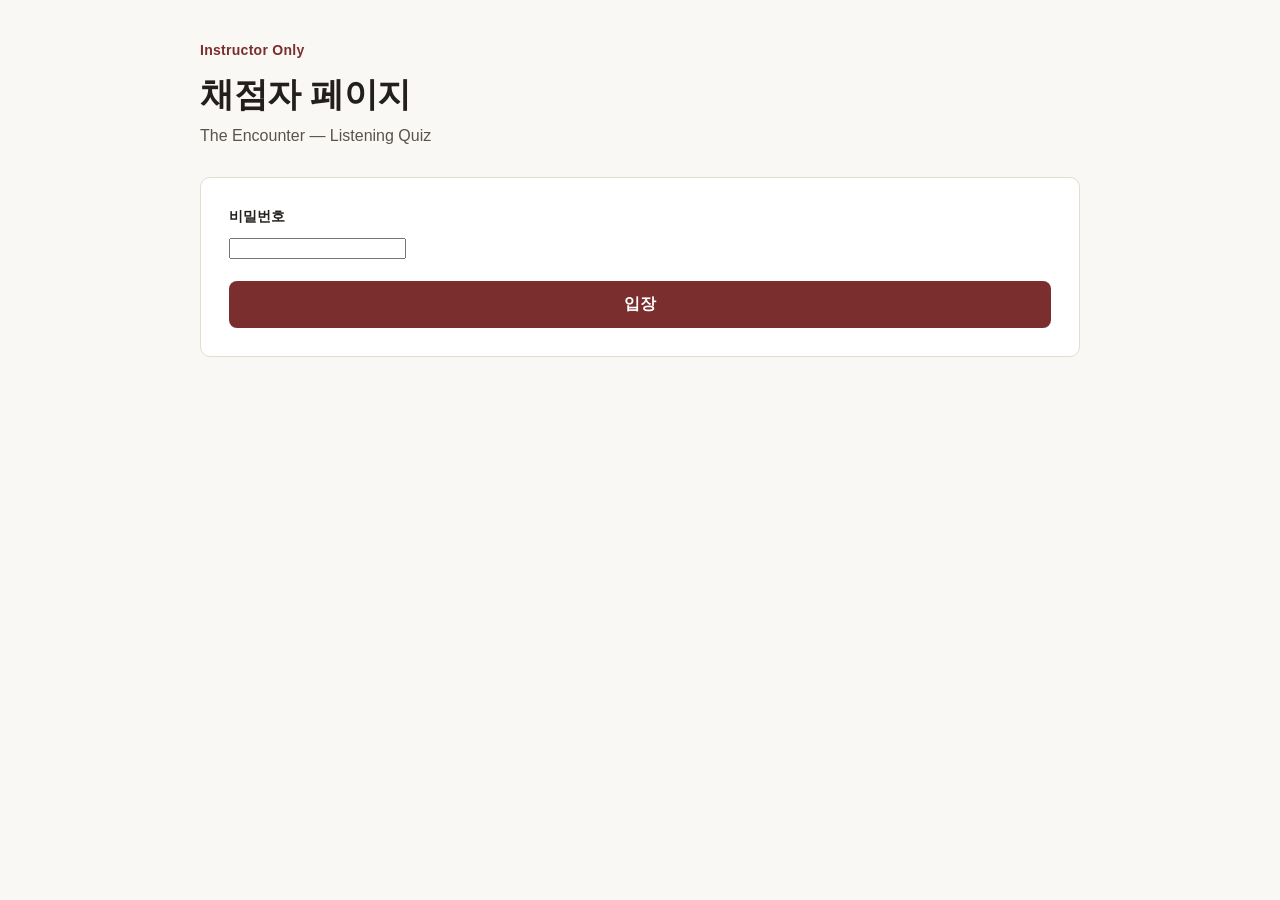
==== instructor.html @ 101410f7 "Add files via upload" ====
<!DOCTYPE html>
<html lang="ko">
<head>
<meta charset="UTF-8">
<meta name="viewport" content="width=device-width, initial-scale=1.0">
<title>Instructor — The Encounter Quiz</title>
<link rel="stylesheet" href="css/style.css">
<link rel="stylesheet" href="css/instructor.css">
</head>
<body>

<div class="wrap wrap-wide">

  <!-- ============ GATE ============ -->
  <section id="screen-gate" class="screen">
    <p class="kicker">Instructor Only</p>
    <h1>채점자 페이지</h1>
    <p class="subtitle">The Encounter — Listening Quiz</p>

    <div class="card">
      <label for="pw-input">비밀번호</label>
      <input type="password" id="pw-input" autocomplete="off">
      <p id="gate-error" class="error-msg" hidden></p>
      <button id="btn-unlock" class="btn btn-primary mt">입장</button>
    </div>
  </section>

  <!-- ============ DASHBOARD ============ -->
  <section id="screen-dashboard" class="screen" hidden>
    <p class="kicker">Instructor Dashboard</p>
    <h1>The Encounter — 채점 현황</h1>

    <div class="card code-card">
      <label for="code-input">오늘의 클래스 코드</label>
      <div class="code-row">
        <input type="text" id="code-input" placeholder="예: 0915">
        <button id="btn-set-code" class="btn btn-secondary">코드 설정</button>
      </div>
      <p id="code-status" class="hint"></p>
    </div>

    <div class="stats-row">
      <div class="stat"><span id="stat-count">0</span><label>제출 인원</label></div>
      <div class="stat"><span id="stat-avg">–</span><label>평균 점수</label></div>
      <div class="stat"><span id="stat-total">26</span><label>전체 학생 수</label></div>
    </div>

    <div class="table-toolbar">
      <button id="btn-refresh" class="btn btn-secondary">새로고침</button>
      <button id="btn-export-csv" class="btn btn-secondary">CSV 다운로드</button>
    </div>

    <div id="table-wrap"></div>
  </section>

</div>

<script src="js/config.js"></script>
<script src="js/students.js"></script>
<script src="js/quiz-data.js"></script>
<script src="js/instructor.js"></script>
</body>
</html>
---- css/style.css ----
/* ============================================================
   The Encounter — Listening Quiz
   Palette: paper background, ink text, wine accent (primary
   action / correct-state), deep teal accent (audio controls).
   ============================================================ */

:root {
  --paper: #faf8f4;
  --paper-raised: #ffffff;
  --ink: #221f1c;
  --ink-soft: #5a534c;
  --line: #e3ddd2;
  --wine: #7a2e2e;
  --wine-dark: #5e2222;
  --teal: #2f5d62;
  --teal-dark: #234548;
  --amber: #b8862f;
  --error: #b3261e;
  --radius: 10px;
}

* { box-sizing: border-box; }

body {
  margin: 0;
  background: var(--paper);
  color: var(--ink);
  font-family: -apple-system, BlinkMacSystemFont, "Segoe UI", "Noto Sans KR", Pretendard, Helvetica, Arial, sans-serif;
  line-height: 1.55;
}

.wrap {
  max-width: 680px;
  margin: 0 auto;
  padding: 40px 20px 100px;
}

.screen[hidden] { display: none; }

.kicker {
  text-transform: none;
  color: var(--wine);
  font-weight: 600;
  font-size: 14px;
  letter-spacing: 0.02em;
  margin: 0 0 6px;
}

h1 {
  font-size: 34px;
  margin: 0 0 4px;
  letter-spacing: -0.01em;
}

h2 {
  font-size: 22px;
  margin: 0;
}

.subtitle {
  color: var(--ink-soft);
  margin: 0 0 28px;
  font-size: 16px;
}

.card {
  background: var(--paper-raised);
  border: 1px solid var(--line);
  border-radius: var(--radius);
  padding: 28px;
}

.card.center { text-align: center; }

label {
  display: block;
  font-size: 14px;
  font-weight: 600;
  margin-bottom: 8px;
  color: var(--ink);
}

label.mt { margin-top: 22px; }

select, input[type="text"] {
  width: 100%;
  padding: 12px 14px;
  font-size: 16px;
  border: 1px solid var(--line);
  border-radius: 8px;
  background: var(--paper);
  color: var(--ink);
  font-family: inherit;
}

select:focus, input[type="text"]:focus,
button:focus-visible {
  outline: 2px solid var(--teal);
  outline-offset: 2px;
}

.btn {
  display: inline-block;
  border: none;
  border-radius: 8px;
  padding: 13px 24px;
  font-size: 16px;
  font-weight: 600;
  cursor: pointer;
  font-family: inherit;
}

.btn-primary {
  background: var(--wine);
  color: #fff;
  width: 100%;
}
.btn-primary:hover { background: var(--wine-dark); }
.btn-primary:disabled { background: #c9b8b8; cursor: not-allowed; }

.btn-secondary {
  background: transparent;
  color: var(--teal);
  border: 1.5px solid var(--teal);
}
.btn-secondary:hover { background: #eef3f3; }

.mt { margin-top: 20px; }

.error-msg {
  color: var(--error);
  font-size: 14px;
  margin: 10px 0 0;
}

/* ---------- Quiz header ---------- */

.quiz-header {
  display: flex;
  justify-content: space-between;
  align-items: flex-end;
  gap: 20px;
  flex-wrap: wrap;
  margin-bottom: 6px;
}

.progress-wrap { min-width: 180px; text-align: right; }
#progress-text { font-size: 13px; color: var(--ink-soft); }

.progress-bar {
  width: 180px;
  height: 6px;
  background: var(--line);
  border-radius: 4px;
  overflow: hidden;
  margin-top: 6px;
}
#progress-fill {
  height: 100%;
  width: 0%;
  background: var(--teal);
  transition: width 0.2s ease;
}

.instructions {
  color: var(--ink-soft);
  font-size: 15px;
  margin: 18px 0 28px;
  padding: 12px 16px;
  background: #f1ece2;
  border-left: 3px solid var(--amber);
  border-radius: 4px;
}

/* ---------- Blocks / questions ---------- */

.block {
  margin-bottom: 34px;
}

.audio-player {
  display: flex;
  align-items: center;
  gap: 14px;
  background: var(--teal-dark);
  color: #fff;
  padding: 14px 18px;
  border-radius: 8px;
  margin-bottom: 18px;
}

.audio-player .label {
  font-size: 13px;
  opacity: 0.85;
  flex: 1;
}

.play-btn {
  background: #fff;
  color: var(--teal-dark);
  border: none;
  border-radius: 20px;
  padding: 9px 18px;
  font-size: 14px;
  font-weight: 700;
  cursor: pointer;
  white-space: nowrap;
  font-family: inherit;
}
.play-btn:disabled {
  background: rgba(255,255,255,0.35);
  color: rgba(255,255,255,0.7);
  cursor: not-allowed;
}
.play-btn.playing {
  background: rgba(255,255,255,0.5);
}

.question {
  border-bottom: 1px solid var(--line);
  padding: 18px 0;
}
.question:last-child { border-bottom: none; }

.q-prompt {
  font-size: 16px;
  font-weight: 600;
  margin: 0 0 12px;
}

.q-num {
  color: var(--wine);
  margin-right: 6px;
}

.options { display: grid; gap: 8px; }

.option {
  display: flex;
  align-items: flex-start;
  gap: 10px;
  padding: 10px 12px;
  border: 1px solid var(--line);
  border-radius: 8px;
  cursor: pointer;
  font-size: 15px;
}
.option:hover { border-color: var(--teal); }
.option.selected {
  border-color: var(--wine);
  background: #f7eeee;
}
.option input { margin-top: 3px; flex-shrink: 0; }

/* ---------- Submit zone ---------- */

.submit-zone {
  position: sticky;
  bottom: 0;
  background: linear-gradient(to top, var(--paper) 70%, transparent);
  padding: 20px 0 10px;
  display: flex;
  gap: 12px;
  flex-wrap: wrap;
}
.submit-zone .btn { flex: 1; min-width: 160px; }

.done-note {
  color: var(--ink-soft);
  margin-top: 10px;
}

#score-display {
  color: var(--wine);
}

/* ---------- Responsive ---------- */

@media (max-width: 480px) {
  .wrap { padding: 24px 16px 90px; }
  h1 { font-size: 28px; }
  .card { padding: 20px; }
  .progress-wrap { text-align: left; }
  .progress-bar, .progress-wrap { width: 100%; }
}

/* ---------- Reduced motion ---------- */
@media (prefers-reduced-motion: reduce) {
  * { transition: none !important; }
}
---- css/instructor.css ----
.wrap-wide { max-width: 920px; }

.code-card { margin-bottom: 24px; }
.code-row { display: flex; gap: 10px; }
.code-row input { flex: 1; }
.code-row .btn { width: auto; white-space: nowrap; }
.hint { font-size: 13px; color: var(--ink-soft); margin: 10px 0 0; }

.stats-row {
  display: flex;
  gap: 16px;
  margin-bottom: 24px;
}
.stat {
  flex: 1;
  background: var(--paper-raised);
  border: 1px solid var(--line);
  border-radius: var(--radius);
  padding: 18px;
  text-align: center;
}
.stat span {
  display: block;
  font-size: 28px;
  font-weight: 700;
  color: var(--wine);
}
.stat label {
  font-size: 13px;
  color: var(--ink-soft);
  font-weight: 500;
  margin: 0;
}

.table-toolbar {
  display: flex;
  gap: 10px;
  margin-bottom: 14px;
}
.table-toolbar .btn { width: auto; }

table {
  width: 100%;
  border-collapse: collapse;
  background: var(--paper-raised);
  border: 1px solid var(--line);
  border-radius: var(--radius);
  overflow: hidden;
  font-size: 14px;
}
th, td {
  text-align: left;
  padding: 10px 14px;
  border-bottom: 1px solid var(--line);
}
th {
  background: #f1ece2;
  font-weight: 600;
}
tr:last-child td { border-bottom: none; }
tr.missing { color: var(--ink-soft); font-style: italic; }

.score-cell { font-weight: 700; color: var(--wine); }

.detail-toggle {
  background: none;
  border: none;
  color: var(--teal);
  cursor: pointer;
  font-size: 13px;
  font-weight: 600;
  padding: 0;
  font-family: inherit;
}

.detail-row td {
  background: #faf6ee;
  font-size: 13px;
}
.detail-grid {
  display: grid;
  grid-template-columns: repeat(auto-fill, minmax(150px, 1fr));
  gap: 4px 16px;
}
.detail-grid .wrong { color: var(--error); }
.detail-grid .right { color: var(--teal-dark); }
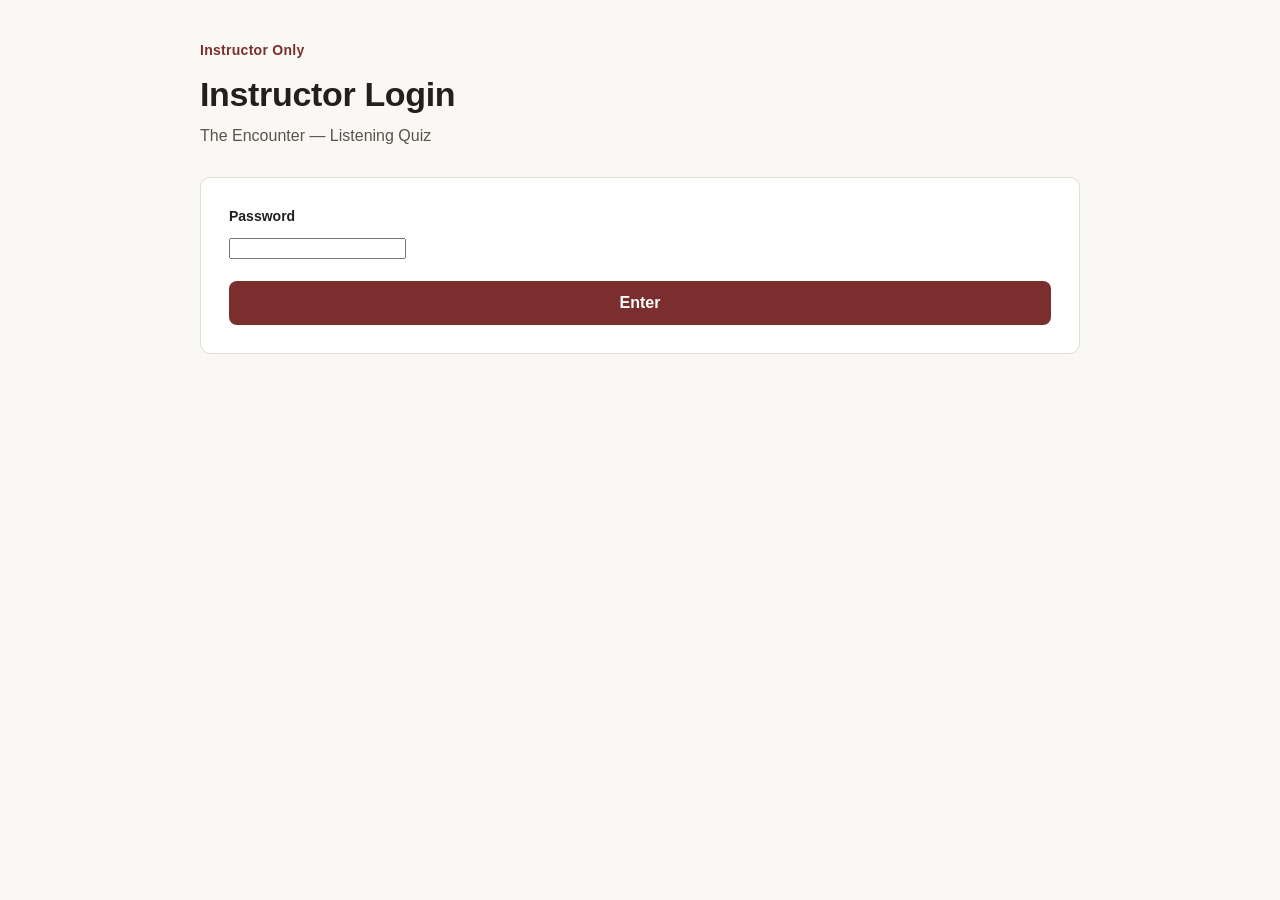
==== commit d8095f4f: "Update instructor.html" ====
--- a/instructor.html
+++ b/instructor.html
@@ -1,5 +1,5 @@
 <!DOCTYPE html>
-<html lang="ko">
+<html lang="en">
 <head>
 <meta charset="UTF-8">
 <meta name="viewport" content="width=device-width, initial-scale=1.0">
@@ -14,40 +14,40 @@
   <!-- ============ GATE ============ -->
   <section id="screen-gate" class="screen">
     <p class="kicker">Instructor Only</p>
-    <h1>채점자 페이지</h1>
+    <h1>Instructor Login</h1>
     <p class="subtitle">The Encounter — Listening Quiz</p>
 
     <div class="card">
-      <label for="pw-input">비밀번호</label>
+      <label for="pw-input">Password</label>
       <input type="password" id="pw-input" autocomplete="off">
       <p id="gate-error" class="error-msg" hidden></p>
-      <button id="btn-unlock" class="btn btn-primary mt">입장</button>
+      <button id="btn-unlock" class="btn btn-primary mt">Enter</button>
     </div>
   </section>
 
   <!-- ============ DASHBOARD ============ -->
   <section id="screen-dashboard" class="screen" hidden>
     <p class="kicker">Instructor Dashboard</p>
-    <h1>The Encounter — 채점 현황</h1>
+    <h1>The Encounter — Grading Dashboard</h1>
 
     <div class="card code-card">
-      <label for="code-input">오늘의 클래스 코드</label>
+      <label for="code-input">Today's class code</label>
       <div class="code-row">
-        <input type="text" id="code-input" placeholder="예: 0915">
-        <button id="btn-set-code" class="btn btn-secondary">코드 설정</button>
+        <input type="text" id="code-input" placeholder="e.g. 0915">
+        <button id="btn-set-code" class="btn btn-secondary">Set Code</button>
       </div>
       <p id="code-status" class="hint"></p>
     </div>
 
     <div class="stats-row">
-      <div class="stat"><span id="stat-count">0</span><label>제출 인원</label></div>
-      <div class="stat"><span id="stat-avg">–</span><label>평균 점수</label></div>
-      <div class="stat"><span id="stat-total">26</span><label>전체 학생 수</label></div>
+      <div class="stat"><span id="stat-count">0</span><label>Submitted</label></div>
+      <div class="stat"><span id="stat-avg">–</span><label>Average Score</label></div>
+      <div class="stat"><span id="stat-total">26</span><label>Total Students</label></div>
     </div>
 
     <div class="table-toolbar">
-      <button id="btn-refresh" class="btn btn-secondary">새로고침</button>
-      <button id="btn-export-csv" class="btn btn-secondary">CSV 다운로드</button>
+      <button id="btn-refresh" class="btn btn-secondary">Refresh</button>
+      <button id="btn-export-csv" class="btn btn-secondary">Download CSV</button>
     </div>
 
     <div id="table-wrap"></div>
